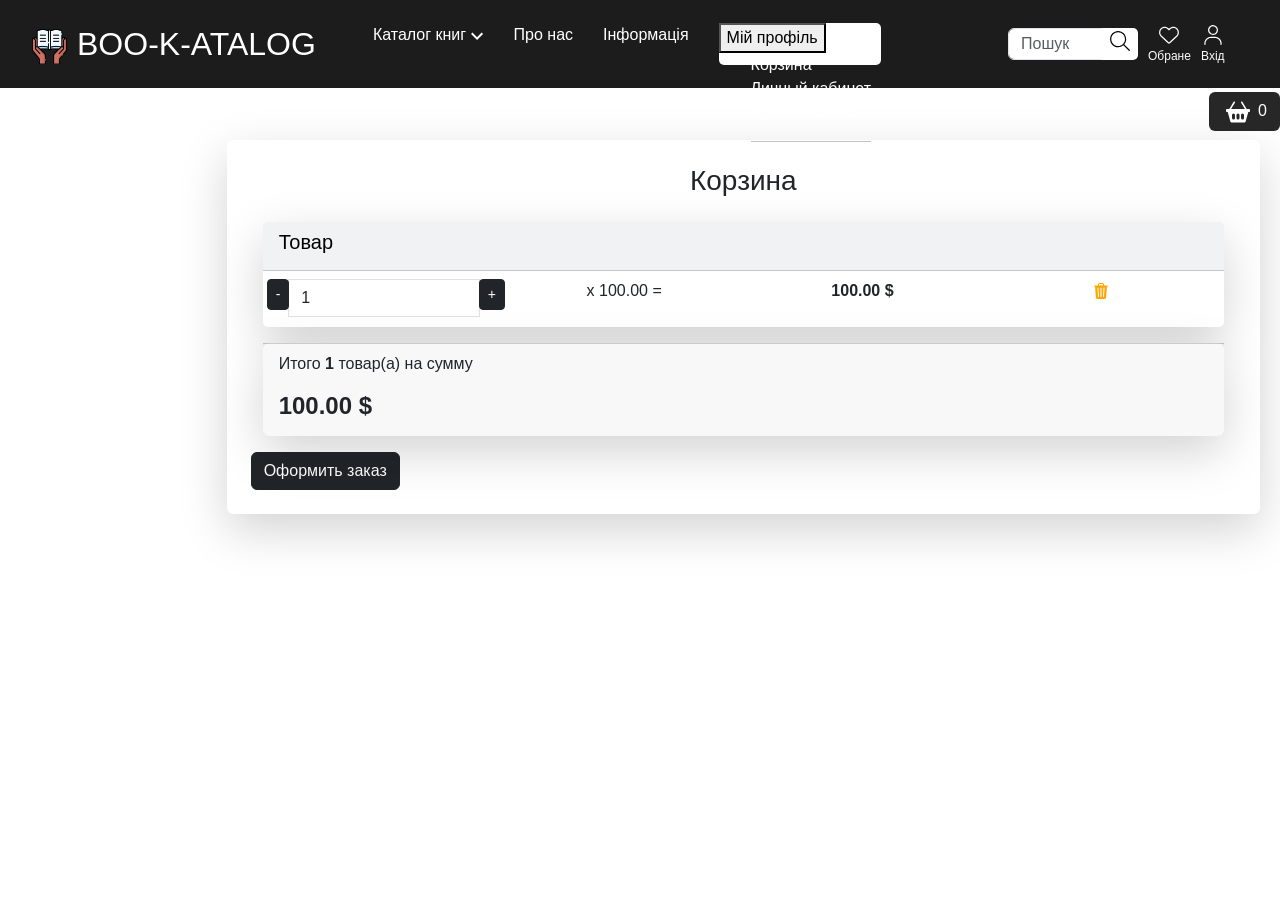
==== cart/cart.html @ 91ea2eb8 "Layout version 1." ====
<!DOCTYPE html>
<html lang="uk">
<head>
    <meta charset="UTF-8">
    <meta name="viewport" content="width=device-width, initial-scale=1.0">
    <title>BOO-K-ATALOG</title>
    <link href="../bootstrap.css" rel="stylesheet"> 
    <link rel="stylesheet" href="../styles.css">
</head>
<body>
    <header class="header">         
        <div class="container container-header">
            <div class="header_logo">
                <a href="../catalog/catalog.html" class="header_logo_link"> 
                    <img src="../image/logo.png" alt="Інтернет-магазин книг - BOO-K-ATALOG" class="header_logo_img" data-language="logo_alt">BOO-K-ATALOG
                </a>
            </div>
            
            <div class="menu"> 
                <!-- Контейнер для кнопки та мега-меню -->
                <div class="catalog-wrapper has-megamenu">
                    <a href="../catalog/catalog.html" class="menu-link">
                        Каталог книг
                        <span class="menu_eventer_arrow fn_menu_drop" data-level="1">
                            <svg width="13" height="8" viewBox="0 0 13 8" fill="none" xmlns="http://www.w3.org/2000/svg">
                                <path fill="currentColor" fill-rule="evenodd" clip-rule="evenodd" d="M10.6389 0.600098L6.03886 5.2001L1.43886 0.600098L0.0388641 2.0001L6.03886 8.0001L12.0389 2.0001L10.6389 0.600098Z"></path>
                            </svg>
                        </span>
                    </a>
                    
                    <!-- Випадаюче мега-меню на всю ширину екрану -->
                    <div class="mega-menu">
                        <div class="mega-menu-container">
                            <div class="mega-col">
                                <a href="#" class="highlight">1+1=3</a>
                                <a href="#">Хіти продажів</a>
                                <a href="#">Новинки</a>
                                <a href="#">Передпродаж</a>
                            </div>
                            <div class="mega-col">
                                <h3>Художні книги</h3>
                                <a href="#">Українська література</a>
                                <a href="#">Романи про кохання</a>
                            </div>
                            <div class="mega-col">
                                <h3>Нон-фікшн</h3>
                                <a href="#">Світова історія</a>
                                <a href="#">Історія України</a>
                            </div>
                            <div class="mega-col">
                                <h3>Дитяча література</h3>
                                <a href="#">Книжки для найменших</a>
                            </div>
                        </div>
                    </div>
                </div> 
                
                <a href="" class="pro_nas">Про нас</a>
                <a href="" class="info">Інформація</a>
                <div class="custom-dropdown-btn">
                    <li>
                        <button class="btn-custom-dropdown-btn" type="button" data-bs-toggle="custom-dropdown-btn" aria-expanded="false">Мій профіль</button>
                        <ul class="custom-dropdown-btn-menu-profile">
                            <li><a class="custom-dropdown-btn-item" href="carts/cart.html">Корзина</a></li>
                            <li><a class="custom-dropdown-btn-item" href="users/profile.html">Личный кабинет</a>
                            </li>
                            <li><a class="custom-dropdown-btn-item" href="#">Админ панель</a></li>
                            <li>
                                <hr class="custom-dropdown-btn-divider">
                            </li>
                            <li><a class="custom-dropdown-btn-item" href="#">Выйти</a></li>
                        </ul>
                            
                    </li>
                </div>
            </div>
            
            <div class="header_button">
                <div class="search-container">
                    <label for="exampleDataList" class="form-label"></label>
                    <input class="form-control control" list="datalistOptions" id="exampleDataList" placeholder="Пошук">
                    
                    <button class="search-container_button">
                        <svg width="24" height="24" viewBox="0 0 24 24" fill="none" xmlns="http://www.w3.org/2000/svg">
                        <path fill="currentColor" d="M21.7352 20.8599L16.2535 15.3782C17.4622 13.9681 18.1634 12.1434 18.1634 10.1406C18.1634 5.6894 14.5555 2.08273 10.1055 2.08273C5.65549 2.08273 2.08252 5.69056 2.08252 10.1406C2.08252 14.5906 5.68997 18.1984 10.1055 18.1984C12.1076 18.1984 13.9349 17.4639 15.3431 16.2556L20.8248 21.7373C20.9797 21.8555 21.1386 21.9174 21.2974 21.9174C21.4562 21.9174 21.6146 21.8569 21.7355 21.7358C21.9792 21.4952 21.9792 21.1 21.7352 20.8599ZM10.1404 16.9588C6.34776 16.9588 3.3222 13.8983 3.3222 10.1406C3.3222 6.38284 6.34776 3.3224 10.1404 3.3224C13.933 3.3224 16.9586 6.34797 16.9586 10.1406C16.9586 13.9332 13.8981 16.9588 10.1404 16.9588Z"></path>
                        </svg>
                    </button>
                </div>
                <a href="#" class="wishlist_button">
                    <svg width="24" height="24" viewBox="0 0 24 24" fill="none" xmlns="http://www.w3.org/2000/svg">
                        <path fill="currentColor" d="M11.965 5.80195L12.4299 5.33785C13.7277 4.073 15.5252 3.49733 17.2917 3.79136C19.9609 4.2361 21.9172 6.54575 21.9172 9.25366V9.47835C21.9172 11.086 21.2509 12.624 20.0732 13.7203L13.073 20.2557C12.7824 20.5269 12.3989 20.678 11.9999 20.678C11.6009 20.678 11.2173 20.5269 10.9268 20.2557L3.92614 13.7203C2.75 12.624 2.08252 11.086 2.08252 9.47835V9.25366C2.08252 6.54575 4.03965 4.2361 6.70804 3.79136C8.4397 3.49733 10.2721 4.073 11.535 5.33785L11.965 5.80195ZM11.965 7.55686L10.6595 6.21259C9.67937 5.23287 8.28087 4.78581 6.91336 5.01399C4.84117 5.35955 3.28732 7.15397 3.28732 9.25366V9.47835C3.28732 10.7451 3.84711 11.9499 4.77183 12.8138L11.7713 19.3492C11.8333 19.4073 11.9146 19.4383 11.965 19.4383C12.0851 19.4383 12.1665 19.4073 12.2284 19.3492L19.2287 12.8138C20.1507 11.9499 20.6776 10.7451 20.6776 9.47835V9.25366C20.6776 7.15397 19.159 5.35955 17.0864 5.01399C15.684 4.78581 14.3204 5.23287 13.3403 6.21259L11.965 7.55686Z"></path>
                    </svg>
                    <span>Обране</span>
                </a>
                <a href="../user/login.html" class="login_button">
                    <svg width="24" height="24" viewBox="0 0 24 24" fill="none" xmlns="http://www.w3.org/2000/svg">
                        <path fill="currentColor" d="M12.0002 12.0001C12.9809 12.0001 13.9396 11.7093 14.7551 11.1644C15.5705 10.6195 16.2061 9.8451 16.5814 8.93902C16.9567 8.03294 17.0549 7.03591 16.8636 6.07402C16.6722 5.11213 16.2 4.22858 15.5065 3.5351C14.813 2.84162 13.9295 2.36935 12.9676 2.17801C12.0057 1.98668 11.0087 2.08488 10.1026 2.46019C9.1965 2.8355 8.42206 3.47107 7.87719 4.28652C7.33233 5.10197 7.0415 6.06068 7.0415 7.04141C7.0415 8.35654 7.56393 9.6178 8.49387 10.5477C9.4238 11.4777 10.6851 12.0001 12.0002 12.0001ZM12.0002 3.3224C12.7357 3.3224 13.4548 3.54052 14.0664 3.94917C14.6779 4.35782 15.1546 4.93865 15.4361 5.61821C15.7176 6.29777 15.7912 7.04554 15.6477 7.76696C15.5042 8.48837 15.15 9.15104 14.6299 9.67115C14.1098 10.1913 13.4471 10.5455 12.7257 10.689C12.0043 10.8325 11.2565 10.7588 10.577 10.4773C9.89742 10.1958 9.31659 9.71917 8.90794 9.10758C8.49929 8.496 8.28117 7.77696 8.28117 7.04141C8.2822 6.05539 8.67435 5.11004 9.37158 4.41281C10.0688 3.71558 11.0142 3.32343 12.0002 3.3224Z"></path>
                        <path fill="currentColor" d="M20.6776 20.5726C20.6775 18.7921 19.9701 17.0845 18.7111 15.8255C17.4521 14.5665 15.7446 13.8592 13.9641 13.859H10.0359C8.25536 13.8592 6.54785 14.5666 5.28886 15.8256C4.02986 17.0846 3.32247 18.7921 3.32227 20.5726L3.32227 21.297C3.32227 21.4614 3.38757 21.6191 3.50381 21.7353C3.62005 21.8516 3.77771 21.9169 3.9421 21.9169C4.10649 21.9169 4.26415 21.8516 4.38039 21.7353C4.49663 21.6191 4.56194 21.4614 4.56194 21.297V20.5656C4.56581 17.5509 7.02039 15.0987 10.0359 15.0987H13.9602C16.9795 15.0987 19.4341 17.5509 19.438 20.5656V21.3068C19.438 21.4686 19.5022 21.6238 19.6166 21.7382C19.731 21.8526 19.8862 21.9169 20.048 21.9169H20.0676C20.1477 21.9169 20.227 21.9011 20.3011 21.8704C20.3751 21.8398 20.4423 21.7948 20.499 21.7382C20.5556 21.6815 20.6005 21.6143 20.6312 21.5403C20.6619 21.4663 20.6776 21.3869 20.6776 21.3068V20.5726Z"></path>
                    </svg>
                    <span>Вхід</span>
                </a>
            </div>
        </div>
    </header>
    <div class="container mt-1">
            <!-- Каталог и корзина с фиксированным расположением на странице -->
            <div class="row catalog-btn">
                <!-- Каталог -->
                
                <!-- Значек корзины, вызывает модальное окно -->
                <a href="../cart/cart.html">
                        <button type="button" class="btn corzina" id="modalButton" aria-expanded="false">
                            <img class="mx-1" src="../deps/icons/basket2-fill.svg" alt="Catalog Icon" width="24"
                            height="24">
                            <span>0</span>
                        </button>
                    </a>
                <!-- Разметка модального окна корзины -->
                <div class="modal fade" id="exampleModal" tabindex="-1" aria-labelledby="exampleModalLabel"
                    aria-hidden="true">
                    <div class="modal-dialog modal-dialog-scrollable">
                        <div class="modal-content">
                            <div class="modal-header">
                                <button type="button" class="btn-close" data-bs-dismiss="modal"
                                    aria-label="Close"></button>
                            </div>
                            <div class="modal-body">
                                <h3 class="text-center mb-4">Корзина</h3>
                                <div class="container" id="cart-items-container">
                                    <!-- Разметка корзины -->
                                    <div class="card mb-3 text-bg-light shadow-lg">
                                        <div class="card-header">
                                            <h5 class="card-title">Товар</h5>
                                        </div>
                                        <ul class="list-group list-group-flush">
                                            <li class="list-group-item">
                                                <div class="row text-center">
                                                    <div class="col p-0">
                                                        <div class="input-group">
                                                            <span class="input-group-btn">
                                                                <button type="button" class="btn btn-dark btn-sm decrement"
                                                                    data-cart-id="" data-cart-change-url="">-</button>
                                                            </span>
                                                            <input type="text" class="form-control number" value="1"
                                                                readonly>
                                                            <span class="input-group-btn">
                                                                <button type="button" class="btn btn-dark btn-sm increment"
                                                                    data-cart-id="" data-cart-change-url="">+</button>
                                                            </span>
                                                        </div>
                                                    </div>
                                                    <div class="col p-0">
                                                        <p>x 100.00 = </p>
                                                    </div>
                                                    <div class="col p-0"><strong>100.00 $</strong></div>
                                                    <div class="col p-0">
                                                        <a href="#" class="remove-from-cart" data-cart-id="">
                                                            <img class="mx-1" src="../deps/icons/trash3-fill.svg"
                                                                alt="Catalog Icon" width="16" height="16">
                                                        </a>
                                                    </div>
                                                </div>
                                            </li>
                                        </ul>
                                    </div>
                                    <div class="card mb-3 shadow-lg">
                                        <div class="card-footer">
                                            <p class="float-left">Итого <strong>1</strong> товар(а) на сумму</p>
                                            <h4 class="float-left"><strong>100.00 $</strong></h4>
                                        </div>
                                    </div>
                                    <!-- Закончилась разметка корзины -->
                                </div>
                                <a class="btn btn-dark" href="../create_order/create_order.html">
                                    Оформить заказ
                                </a>
                            </div>
                        </div>
                    </div>
                </div>
                <!-- Закончилась разметка модального окна -->
            </div>
        </div>
    <section>
        
        <!-- Контент -->
        <div class="container">
            <div class="row mt-1">
                <div class="col-lg-2">
                    <!-- Пустой блок на усмотрение -->
                </div>
                <div class="col-lg-10">
                    <!-- Контент на странице -->
                    <div class="row">
                        <div class="container mt-5">
                            <div class="row justify-content-center">
                                <div class=" bg-white p-4 mb-4 mx-2 rounded shadow-lg text-dark">
                                    <h3 class="text-center mb-4">Корзина</h3>
                                    <div class="container" id="cart-items-container">
                                        <!-- Разметка корзины -->
                                        <div class="card mb-3 text-bg-light shadow-lg">
                                            <div class="card-header">
                                                <h5 class="card-title">Товар</h5>
                                            </div>
                                            <ul class="list-group list-group-flush">
                                                <li class="list-group-item">
                                                    <div class="row text-center">
                                                        <div class="col p-0">
                                                            <div class="input-group">
                                                                <span class="input-group-btn">
                                                                    <button type="button" class="btn btn-dark btn-sm decrement"
                                                                        data-cart-id="" data-cart-change-url="">-</button>
                                                                </span>
                                                                <input type="text" class="form-control number" value="1"
                                                                    readonly>
                                                                <span class="input-group-btn">
                                                                    <button type="button" class="btn btn-dark btn-sm increment"
                                                                        data-cart-id="" data-cart-change-url="">+</button>
                                                                </span>
                                                            </div>
                                                        </div>
                                                        <div class="col p-0">
                                                            <p>x 100.00 = </p>
                                                        </div>
                                                        <div class="col p-0"><strong>100.00 $</strong></div>
                                                        <div class="col p-0">
                                                            <a href="#" class="remove-from-cart" data-cart-id="">
                                                                <img class="mx-1" src="../deps/icons/trash3-fill.svg"
                                                                    alt="Catalog Icon" width="16" height="16">
                                                            </a>
                                                        </div>
                                                    </div>
                                                </li>
                                            </ul>
                                        </div>
                                        <div class="card mb-3 shadow-lg">
                                            <div class="card-footer">
                                                <p class="float-left">Итого <strong>1</strong> товар(а) на сумму</p>
                                                <h4 class="float-left"><strong>100.00 $</strong></h4>
                                            </div>
                                        </div>
                                        <!-- Закончилась разметка корзины -->
                                    </div>
                                    <a class="btn btn-dark" href="../create_order/create_order.html">
                                        Оформить заказ
                                    </a>
                                </div>
                            </div>
                        </div>
                    </div>
                </div>
            </div>
        </div>
    </section>

    <script src="deps/js/jquery/jquery-3.7.0.min.js"></script>
    <script src="deps/js/jquery-events.js"></script>
    <script src="deps/js/jquery-ajax.js"></script>
    <script src="deps/js/bootstrap/bootstrap.bundle.min.js"></script>
</body>
</html>
---- styles.css ----
body {
    font-family: Arial, sans-serif;
    font-size: 16px;
    background-color: #ffffff;
    color: aliceblue;
    margin: 0 auto;
}
.container {
    width: 100%;
    max-width: 1240px;
    margin: 0 auto;
}
.container.container-header {
    display: flex;
    justify-content: space-between;
    align-items: center;
}
.container.categories {
    display: flex;
    flex-direction: row;
    align-items: center;
}
.header_logo_img {
    width: 35px;
    align-items: center;
    margin-right: 10px;
}
.header {
    display: flex;
    background-color: rgb(29, 28, 28);
    width: 100%;
    position: sticky; 
    top:0;
    z-index: 1000;
}
.btn.corzina{
    color:white;
    background-color: rgb(29, 28, 28);
    top: 150px;;
    z-index: 100;
    background-color: rgb(40, 39, 39);
}
.row.catalog-btn{
    position: fixed;
    right: 0;
    z-index: 999;
}
a {
    text-decoration: none;
    color: rgb(255, 255, 255);
}
.header_logo {
    font-size: 32px;
    display: flex;
    align-items: center;
    margin-top: 20px;
    margin-bottom: 20px;
    color: white;
}
.header_button {
    display: flex;
    color: white;
    align-items: center;
    font-size: 12px;
    flex-direction: flex-end;
    font-family: 'Arial Narrow', Arial, sans-serif;
    width: 310px;
    gap: 10px;
}
.search_button {
    display: flex;
    color: rgb(255, 255, 255);
    flex-direction: column;
    align-items: center;
    font-size: 12px;
    padding: 0px;
}
.wishlist_button {
    display: flex;
    color: rgb(255, 255, 255);
    flex-direction: column;
    align-items: center;
    font-size: 12px;
    padding: 0px;
}
.search_button:hover {
    cursor: pointer;
    transform: scale(1.15);
    transition: 0.3s ease;
}
.wishlist_button:hover {
    cursor: pointer;
    transform: scale(1.15);
    transition: 0.3s ease;
}
.login_button {
    display: flex;
    color: rgb(255, 255, 255);
    flex-direction: column;
    align-items: center;
    font-size: 12px;
}
.login_button:hover {
    cursor: pointer;
    transform: scale(1.15);
    transition: 0.3s ease;
}
.container.dropdown {
    max-width: 1240px;
    width: 100%;
    height: 60px;
    background-color: #eeeeee;
    display: flex;
    align-items: center;
    margin-top: 30px;
    border-radius: 10px;
    justify-content: space-between;
    overflow: visible;
}
.reset_filter button {
    font-family: Arial, Helvetica, sans-serif;
    padding-right: 0px;
    width: 170px;
    background-color: inherit;
    height: 42px;
    border-radius: 10px;
    outline: none;
    cursor: pointer;
    border: none;
    color: rgba(255, 0, 0, 0.71);
}
.reset_filter:hover button{
    cursor: pointer;
    background-color: rgba(239, 49, 49, 0.026);
}
.dropdown_arrow {
    width: 12px;
    height: 12px;
    margin-left: 30px;
}
.menu {
    display: flex;
    padding-right: 0px;
    gap: 30px;
}
.custom-dropdown-btn {
    color: rgb(14, 13, 13);
}
.custom-dropdown-btn:hover{
    box-shadow: 0 0 0 1px rgba(0, 0, 0, 0.15);
}
.menu-link:hover {
}
.dropdown-menu.show {
    display: block !important;
    z-index: 999999 !important; 
    background-color: #eeeeee;
}
.dropdown-menu {
    position:absolute;
    display: none;
    border: none;
    border-radius: 5px;
    padding: 10px 0;
    height: auto;
    min-width: 200px;
    max-height: 240px;
    overflow-y: auto;
    flex-direction: row;
}

.custom-dropdown-btn {
    font-family: Arial, Helvetica, sans-serif;
    padding-right: 10px;
    width: max-content;
    height: 42px;
    background-color: rgb(255, 255, 255);
    outline: none;
    cursor: pointer;
    border-radius: 5px;
    border: none;
}
.catalog-wrapper {
    position: relative;
    display: inline-block;
}
.mega-menu {
    display: none;             
    position: absolute;
    top: 100%;
    left: 50%;
    transform: translateX(-49%);
    width: 101vw;              
    box-sizing: border-box;
    background-color: #141414; 
    border-top: 1px solid #333;
    border-bottom: 1px solid #333;
    padding: 30px 0;
    z-index: 99999;              
    padding-top: 20px;
    margin-top: 0px;
}
.dropdown-toggle::after {
  content: none;
}

.custom-shadow {
  box-shadow: 5px 5px 25px 19px #000000;
}

.product_id {
  color: gray;
  font-size: 15px;
}
.product_id.id {
    padding: 0;
    margin: 0;
}
.btn.add-cart{
    width: 230px;
    background-color: #141414;
    color:white
}
.btn-dropdown{
    border:none;
    color:white;
    background-color: rgb(29, 28, 28);
}
li{
    list-style-type: none;
}
.btn-add-wishlist{
    display: flex;
    padding-top: 5px;
    max-width:100px;
    justify-content: start;
    border: none;
    background-color: #e4e2e2;
}
.dropdown-profile{
    position: relative;
    display: inline-block;
}
.dropdown-menu-profile {
    display: none;
    position: absolute;
    background-color: #ffffff;
    min-width: 160px;
    box-shadow: 0px 8px 16px rgba(0, 0, 0, 0.15);
    border-radius: 4px;
    z-index: 1;
}
.product-price{
    padding-left: 0px;
    width:85px
}
.grn{
    font-size: 13px;
}
.col-lg-3.col-md-4.top-card{
    padding: 24px;
}  
.card-text.text.bold{
    font-weight: 900;
}
.card-text.text{
    display:-webkit-box;
    -webkit-line-clamp: 2;
    color:black;
    overflow: hidden;
    text-overflow: ellipsis;
    -webkit-box-orient: vertical;
    margin: 0;
}
.img-product{
    border-radius: 10px;
    width:400px;
}
.col.image_product{
    padding-left: 90px;
    padding-top: 30px;
    padding-bottom: 30px;
    background-color: #e4e2e2;
    border-radius: 5px;
}
.card-body.body{
    padding-top:0 ;
    margin-top: -55px;
    padding-top:50px;
    border-radius: 5px;
    background-color: #e1e1e1d4;
}   
.card_title {
    height: 50px;
}
.card.card{
    border: none;
}
.product-menu-price{
    display: flex;
    justify-content: end;
    width:476px;
    align-items: end;
    margin-top: 200px;
}
.product-menu{
    display: flex;
    justify-content:center;
    flex-direction: column;
    align-items: start;
    border-radius: 10px;
    background-color: #e4e2e2;
    padding: 20px;
    width: 504px
}
.col-md-6.product{
    display: flex;
    justify-content: end;
    padding-top: 0px;
    padding-bottom:300px ;

}
.descriptions-product{
    display: flex;
    padding-top:30px ;
}
.descriptions-product-full{
    width: 600px;
    color:black
}
.container.product-top-text{
    display: flex;
    justify-content: start;
    color: black;
    font-family: 'Franklin Gothic Medium', 'Arial Narrow', Arial, sans-serif;
    width: 1240px;
    text-align: left;
    padding-bottom: 15px;
}
.d-flex.flex-column.product{
    width:150px
}
.form-control.control {
    width: 100px;
    height: 32px;
    background-color: rgb(255, 255, 255);
    transition: all 0.8s ease-in-out;
}
.form-control.control:focus{
    width: 300px;
    box-shadow: 0 0 0;
}
.search-container{
    width: 200px;
    display: flex;
    justify-content: flex-end;
    border-radius: 5px;
    
}
.search-container_button{
    background-color:rgb(255, 255, 255);
    height: 32px;
    border:none;
    display: flex;
    padding-left: 10px;
    border-radius: 5px;
    position: relative;
    margin-left: -10px;
    box-shadow: none;
}
.input_search_button:focus-within{
    width:300px;

}
.author {
    color:#000000a7;
    padding-top: 4px;
    font-size: 14px;
}

.card.rounded{
    border-color: #d4d4d4;
}
.row.product{
    display: flex;
    justify-content: space-between;
}
.card-text.bold{
    font-weight: 550;
    color: black;
    font-size: 14px;
}
.card-image{
    display: flex;
    justify-content: center;
    width: 210px;
    padding: 25px;

    position: relative;
    z-index:2;
    border-radius: 27px;
}
.card-image.image{
    width: 100%;
}
.badge.bg-warning.text-dark {
  position: absolute;
  top: 10px;
  right: 5px;
  z-index: 1;
  padding: 5px 10px;
  border-radius: 3px;
  font-size: 1rem;
}

.badge-banner {
  top: 80%;
  border-radius: 15px;
  font-size: 0.7rem;
}
.has-megamenu:hover .mega-menu,
.mega-menu:hover {
    display: block;
}
.mega-menu-container {
    width: 100%;
    max-width: 1240px;
    height:auto;
    margin: 0 auto;
    padding: 50px;
    box-sizing: border-box;
    display: grid;
    grid-template-columns: repeat(4, 1fr); /* 4 колонки */
    gap: 30px;
    display: flex;
    justify-content: space-around;
}
.mega-col h3 {
    font-size: 18px;
    color: #fff;
    margin-top: 0;
    margin-bottom: 15px;
    border-bottom: 1px solid #222;
    padding-bottom: 5px;
}
.mega-col a {
    display: block;
    color: #b3b3b3;
    text-decoration: none;
    padding: 6px 0;
    font-size: 15px;
    transition: color 0.2s ease;
}
.mega-col a:hover {
    color: #fff; 
}
.mega-col a.highlight {
    color: #ff6b00;
    font-weight: bold;
}
.catalog-wrapper.has-megamenu:hover{

}

.btn.primenit {
    color: rgb(241, 239, 239);
    background-color: rgba(49, 48, 48, 0.744);
    align-items: start;
    margin-top: 5px;
    padding-top: 4px;
    width: auto;
    height:32px;
    text-align: center;
}
.btn.primenit:hover{
    background-color: rgb(31, 31, 31)
}
.container.filtr {
    gap: 90px;
    max-width: 1240px;
    width: 100%;
    display: flex;
    margin:0 auto
 
}
/* .container.catalog {
    margin-top: 5px;
} */
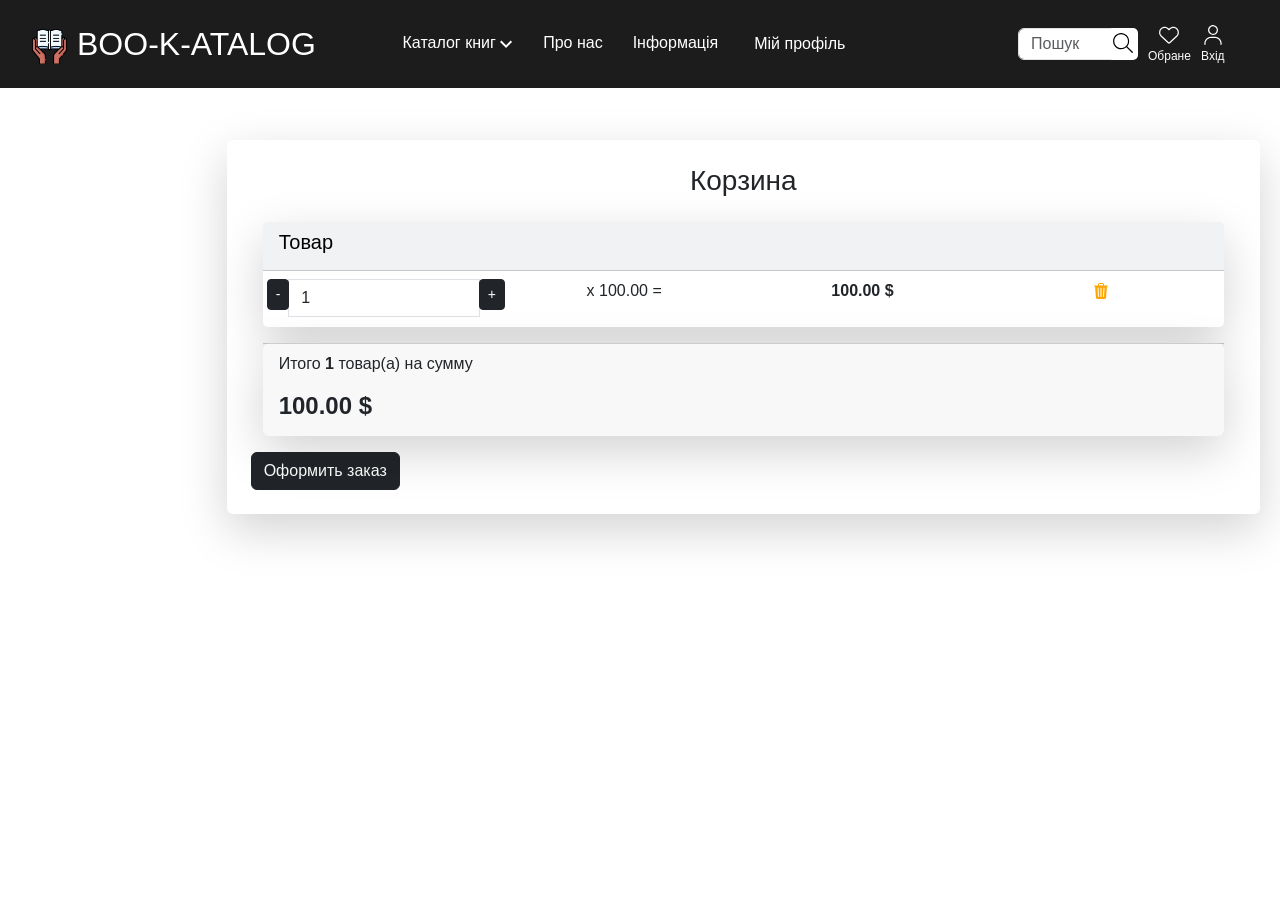
==== commit 0dd85fa9: "REALLY WORKING layout V2" ====
--- a/cart/cart.html
+++ b/cart/cart.html
@@ -57,18 +57,18 @@
                 
                 <a href="" class="pro_nas">Про нас</a>
                 <a href="" class="info">Інформація</a>
-                <div class="custom-dropdown-btn">
+                <div class="dropdown">
                     <li>
-                        <button class="btn-custom-dropdown-btn" type="button" data-bs-toggle="custom-dropdown-btn" aria-expanded="false">Мій профіль</button>
-                        <ul class="custom-dropdown-btn-menu-profile">
-                            <li><a class="custom-dropdown-btn-item" href="carts/cart.html">Корзина</a></li>
-                            <li><a class="custom-dropdown-btn-item" href="users/profile.html">Личный кабинет</a>
+                        <button class="btn-dropdown" type="button" data-bs-toggle="dropdown" aria-expanded="false">Мій профіль</button>
+                        <ul class="dropdown-menu profile">
+                            <li><a class="dropdown-item profile" href="../cart/cart.html">Корзина</a></li>
+                            <li><a class="dropdown-item profile" href="../user/profile.html">Личный кабинет</a>
                             </li>
-                            <li><a class="custom-dropdown-btn-item" href="#">Админ панель</a></li>
+                            <li><a class="dropdown-item profile" href="#">Админ панель</a></li>
                             <li>
-                                <hr class="custom-dropdown-btn-divider">
+                                <hr class="dropdown-divider">
                             </li>
-                            <li><a class="custom-dropdown-btn-item" href="#">Выйти</a></li>
+                            <li><a class="dropdown-item profile" href="#">Выйти</a></li>
                         </ul>
                             
                     </li>
@@ -102,85 +102,7 @@
             </div>
         </div>
     </header>
-    <div class="container mt-1">
-            <!-- Каталог и корзина с фиксированным расположением на странице -->
-            <div class="row catalog-btn">
-                <!-- Каталог -->
-                
-                <!-- Значек корзины, вызывает модальное окно -->
-                <a href="../cart/cart.html">
-                        <button type="button" class="btn corzina" id="modalButton" aria-expanded="false">
-                            <img class="mx-1" src="../deps/icons/basket2-fill.svg" alt="Catalog Icon" width="24"
-                            height="24">
-                            <span>0</span>
-                        </button>
-                    </a>
-                <!-- Разметка модального окна корзины -->
-                <div class="modal fade" id="exampleModal" tabindex="-1" aria-labelledby="exampleModalLabel"
-                    aria-hidden="true">
-                    <div class="modal-dialog modal-dialog-scrollable">
-                        <div class="modal-content">
-                            <div class="modal-header">
-                                <button type="button" class="btn-close" data-bs-dismiss="modal"
-                                    aria-label="Close"></button>
-                            </div>
-                            <div class="modal-body">
-                                <h3 class="text-center mb-4">Корзина</h3>
-                                <div class="container" id="cart-items-container">
-                                    <!-- Разметка корзины -->
-                                    <div class="card mb-3 text-bg-light shadow-lg">
-                                        <div class="card-header">
-                                            <h5 class="card-title">Товар</h5>
-                                        </div>
-                                        <ul class="list-group list-group-flush">
-                                            <li class="list-group-item">
-                                                <div class="row text-center">
-                                                    <div class="col p-0">
-                                                        <div class="input-group">
-                                                            <span class="input-group-btn">
-                                                                <button type="button" class="btn btn-dark btn-sm decrement"
-                                                                    data-cart-id="" data-cart-change-url="">-</button>
-                                                            </span>
-                                                            <input type="text" class="form-control number" value="1"
-                                                                readonly>
-                                                            <span class="input-group-btn">
-                                                                <button type="button" class="btn btn-dark btn-sm increment"
-                                                                    data-cart-id="" data-cart-change-url="">+</button>
-                                                            </span>
-                                                        </div>
-                                                    </div>
-                                                    <div class="col p-0">
-                                                        <p>x 100.00 = </p>
-                                                    </div>
-                                                    <div class="col p-0"><strong>100.00 $</strong></div>
-                                                    <div class="col p-0">
-                                                        <a href="#" class="remove-from-cart" data-cart-id="">
-                                                            <img class="mx-1" src="../deps/icons/trash3-fill.svg"
-                                                                alt="Catalog Icon" width="16" height="16">
-                                                        </a>
-                                                    </div>
-                                                </div>
-                                            </li>
-                                        </ul>
-                                    </div>
-                                    <div class="card mb-3 shadow-lg">
-                                        <div class="card-footer">
-                                            <p class="float-left">Итого <strong>1</strong> товар(а) на сумму</p>
-                                            <h4 class="float-left"><strong>100.00 $</strong></h4>
-                                        </div>
-                                    </div>
-                                    <!-- Закончилась разметка корзины -->
-                                </div>
-                                <a class="btn btn-dark" href="../create_order/create_order.html">
-                                    Оформить заказ
-                                </a>
-                            </div>
-                        </div>
-                    </div>
-                </div>
-                <!-- Закончилась разметка модального окна -->
-            </div>
-        </div>
+    
     <section>
         
         <!-- Контент -->
--- a/styles.css
+++ b/styles.css
@@ -33,16 +33,21 @@
     top:0;
     z-index: 1000;
 }
-.btn.corzina{
+.container.corzina {
+    display: sticky;
+    top: 10px;
+}
+.btn.corzina_btn{
     color:white;
     background-color: rgb(29, 28, 28);
-    top: 150px;;
+    top: 400px;;
     z-index: 100;
     background-color: rgb(40, 39, 39);
 }
 .row.catalog-btn{
     position: fixed;
-    right: 0;
+    top: 92px;
+    right:4px;
     z-index: 999;
 }
 a {
@@ -106,7 +111,9 @@
     transition: 0.3s ease;
 }
 .container.dropdown {
-    max-width: 1240px;
+    position: sticky;
+    top: 88px;
+    max-width: 1192px;
     width: 100%;
     height: 60px;
     background-color: #eeeeee;
@@ -116,6 +123,7 @@
     border-radius: 10px;
     justify-content: space-between;
     overflow: visible;
+    z-index: 999;
 }
 .reset_filter button {
     font-family: Arial, Helvetica, sans-serif;
@@ -156,6 +164,16 @@
     z-index: 999999 !important; 
     background-color: #eeeeee;
 }
+.dropdown-menu.profile {
+    background-color: rgb(28, 28, 28);
+
+}
+.dropdown-item.profile:hover{
+    background-color: rgb(49, 48, 48)
+}
+.dropdown-item.profile {
+    color: white;
+}
 .dropdown-menu {
     position:absolute;
     display: none;
@@ -184,22 +202,7 @@
     position: relative;
     display: inline-block;
 }
-.mega-menu {
-    display: none;             
-    position: absolute;
-    top: 100%;
-    left: 50%;
-    transform: translateX(-49%);
-    width: 101vw;              
-    box-sizing: border-box;
-    background-color: #141414; 
-    border-top: 1px solid #333;
-    border-bottom: 1px solid #333;
-    padding: 30px 0;
-    z-index: 99999;              
-    padding-top: 20px;
-    margin-top: 0px;
-}
+
 .dropdown-toggle::after {
   content: none;
 }
@@ -242,13 +245,16 @@
     display: inline-block;
 }
 .dropdown-menu-profile {
+    position:absolute;
     display: none;
-    position: absolute;
-    background-color: #ffffff;
-    min-width: 160px;
-    box-shadow: 0px 8px 16px rgba(0, 0, 0, 0.15);
-    border-radius: 4px;
-    z-index: 1;
+    border: none;
+    border-radius: 5px;
+    padding: 10px 0;
+    height: auto;
+    min-width: 200px;
+    max-height: 240px;
+    overflow-y: auto;
+    flex-direction: row;
 }
 .product-price{
     padding-left: 0px;
@@ -364,6 +370,7 @@
     display: flex;
     padding-left: 10px;
     border-radius: 5px;
+    padding: 3px;
     position: relative;
     margin-left: -10px;
     box-shadow: none;
@@ -421,13 +428,29 @@
 .has-megamenu:hover .mega-menu,
 .mega-menu:hover {
     display: block;
+    transition: 1s ease;
+}
+.mega-menu {
+    padding-top: 30px ;
+    display: none;             
+    position: absolute;
+    top: 100%;
+    left:200%;
+    transform: translateX(-49%);
+    width: 101vw;              
+    box-sizing: border-box;
+    background-color: none; 
+    z-index: 99999;              
+    margin-top: 0px;
+    transition: 1s ease;
 }
 .mega-menu-container {
-    width: 100%;
-    max-width: 1240px;
+    margin-left: 0;
+    max-width: 100%;
     height:auto;
-    margin: 0 auto;
-    padding: 50px;
+    padding: 40px;
+    padding-top: 20px;
+    background-color: rgb(44, 44, 44) ;
     box-sizing: border-box;
     display: grid;
     grid-template-columns: repeat(4, 1fr); /* 4 колонки */
